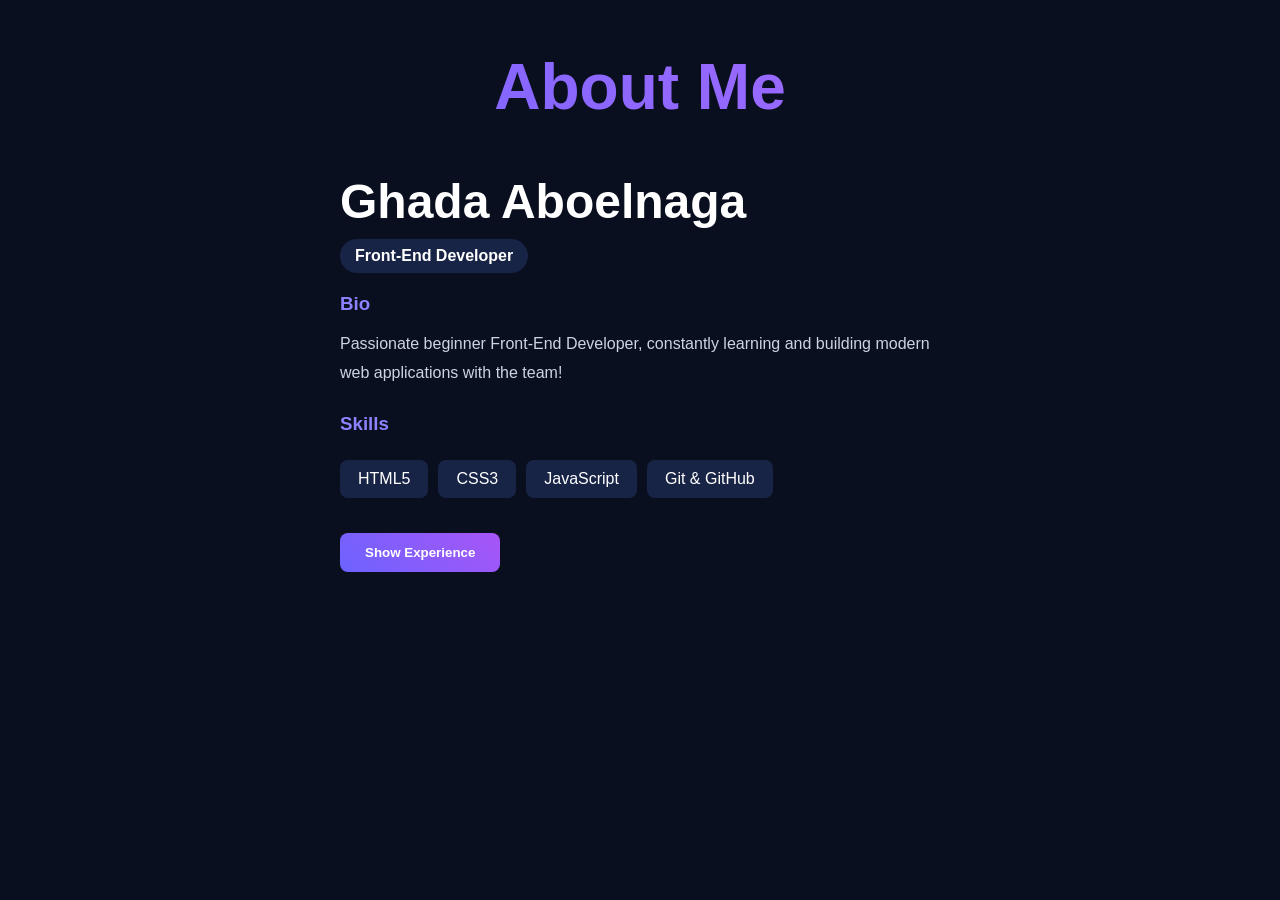
==== Ghada aboelnaga/index.html @ 55113382 "Added Ghada folder and files" ====
<!DOCTYPE html>
<html lang="en">
<head>
<meta charset="UTF-8">
<meta name="viewport" content="width=device-width, initial-scale=1.0">
<title>Ghada Aboelnaga - Portfolio</title>
<link rel="stylesheet" href="style.css">
</head>
<body>

<section class="about">
<h1 class="title">About Me</h1>

<div class="container">
<div class="right">
<h2>Ghada Aboelnaga</h2>

<div class="info">
<span class="exp">Front-End Developer</span>
</div>

<h3>Bio</h3>
<p>Passionate beginner Front-End Developer, constantly learning and building modern web applications with the team!</p>

<div class="skills">
<h3>Skills</h3>
<div class="skill">HTML5</div>
<div class="skill">CSS3</div>
<div class="skill">JavaScript</div>
<div class="skill">Git & GitHub</div>
</div>

<button id="experienceBtn">Show Experience</button>

<div id="experienceBox">
<h3>Experience & Projects:</h3>
<ul>
<li>Building responsive web interfaces (Responsive Design).</li>
<li>Team collaboration using Git & GitHub.</li>
</ul>
</div>

</div>
</div>
</section>

<script src="script.js"></script>
</body>
</html>
---- Ghada aboelnaga/style.css ----
*{
    margin: 0;
    padding: 0;
    box-sizing: border-box;
    font-family: 'Segoe UI', sans-serif;
}

body{
    min-height: 100vh;
    background: #0a0f1f;
    color: white;
    transition: .4s;
}

.about{
    padding: 50px 10%;
}

.title{
    text-align: center;
    font-size: 4rem;
    margin-bottom: 50px;
    background: linear-gradient(45deg, #6c63ff, #b26cff);
    -webkit-background-clip: text;
    color: transparent;
}

.container{
    display: flex;
    align-items: center;
    justify-content: center;
    gap: 80px;
    flex-wrap: wrap;
}

.image-box{
    width: 350px;
    height: 350px;
    border-radius: 50%;
    overflow: hidden;
    border: 5px solid #6c63ff;
    animation: float 4s infinite ease-in-out;
    box-shadow: 0 0 40px #6c63ff;
}

.image-box img{
    width: 100%;
    height: 100%;
    object-fit: cover;
}

.right{
    max-width: 600px;
    animation: slide .8s ease;
}

.right h2{
    font-size: 3rem;
    margin-bottom: 10px;
}

.info{
    display: flex;
    gap: 15px;
    align-items: center;
    margin-bottom: 20px;
}

.exp{
    background: #182446;
    padding: 8px 15px;
    border-radius: 20px;
    font-weight: 600;
}

.right h3{
    color: #8d82ff;
    margin-bottom: 15px;
}

.right p{
    line-height: 1.8;
    margin-bottom: 25px;
    color: #cbd5e1;
}

.skills{
    display: flex;
    flex-wrap: wrap;
    gap: 10px;
    margin-bottom: 25px;
}

.skills h3{
    width: 100%;
}

.skill{
    padding: 10px 18px;
    background: #182446;
    border-radius: 8px;
    transition: .3s;
    cursor: default;
}

.skill:hover{
    transform: translateY(-5px);
    background: #6c63ff;
}

#experienceBtn,
.project-btn{
    display: inline-block;
    padding: 12px 25px;
    border: none;
    border-radius: 8px;
    cursor: pointer;
    background: linear-gradient(45deg, #6c63ff, #a855f7);
    color: white;
    font-weight: bold;
    text-decoration: none;
    margin-top: 10px;
    transition: transform 0.2s ease;
}

#experienceBtn:hover{
    transform: scale(1.05);
}

#experienceBox{
    display: none;
    margin-top: 20px;
    background: #182446;
    padding: 20px;
    border-radius: 10px;
    border-left: 4px solid #6c63ff;
}

#experienceBox ul{
    padding-left: 20px;
}

#experienceBox li{
    margin: 10px 0;
    color: #e2e8f0;
}

/* Animations */
@keyframes float{
    0%, 100%{
        transform: translateY(0);
    }
    50%{
        transform: translateY(-15px);
    }
}

@keyframes slide{
    from{
        opacity: 0;
        transform: translateX(50px);
    }
    to{
        opacity: 1;
        transform: translateX(0);
    }
}

/* Responsive Design */
@media(max-width: 768px){
    .title{  
        font-size: 2.5rem;  
    }  
    .image-box{  
        width: 250px;  
        height: 250px;  
    }  
    .right h2{  
        font-size: 2rem;  
    }
}
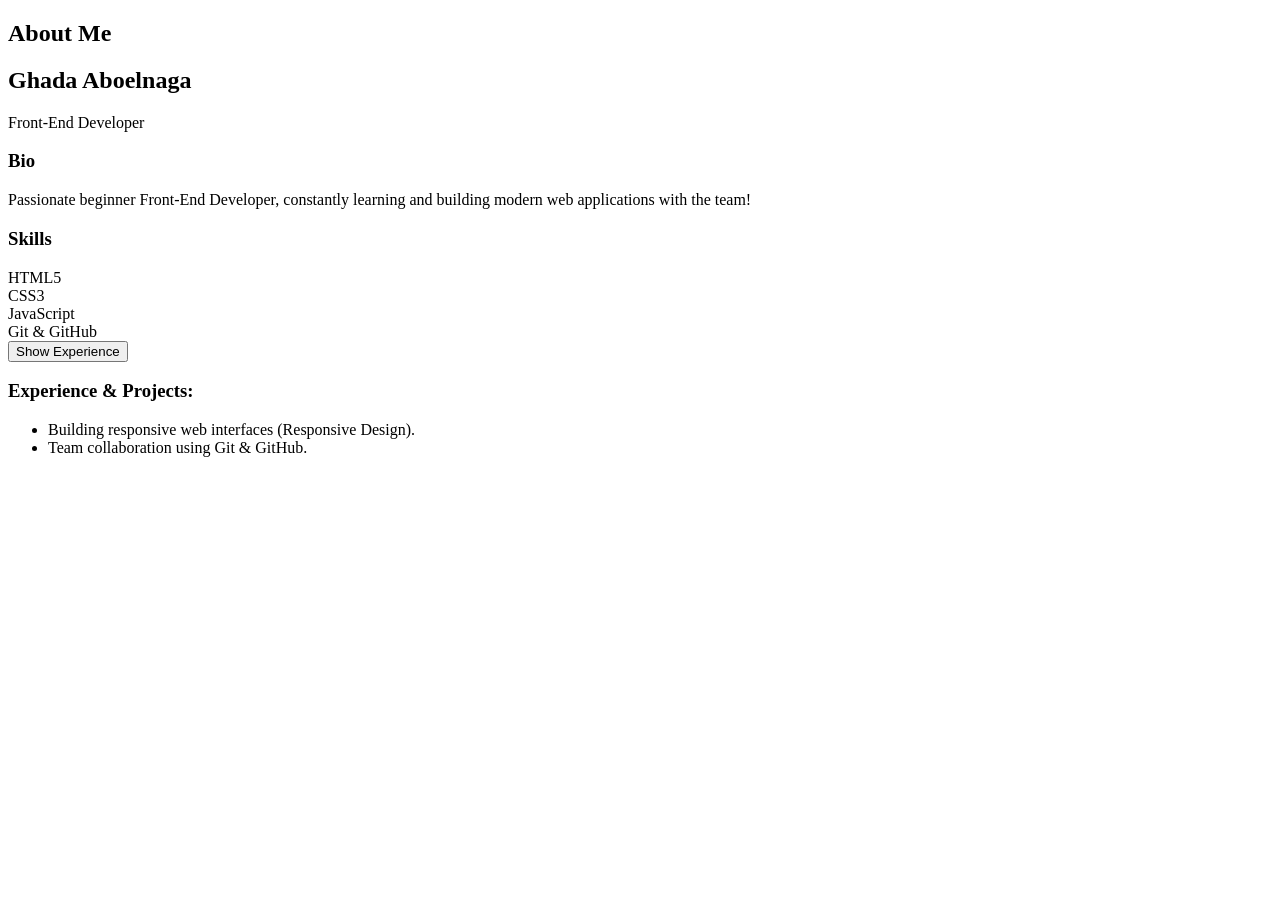
==== commit 787e92e2: "Update index.html" ====
--- a/Ghada aboelnaga/index.html
+++ b/Ghada aboelnaga/index.html
@@ -4,7 +4,7 @@
 <meta charset="UTF-8">
 <meta name="viewport" content="width=device-width, initial-scale=1.0">
 <title>Ghada Aboelnaga - Portfolio</title>
-<link rel="stylesheet" href="style.css">
+<link rel="stylesheet" href="https://raw.githubusercontent.com/MoGLCL/About/b683ad91efb2336a3aca1a656331093fe71750f8/Ghada%20aboelnaga/Yasmin%20Ali/Style.css">
 </head>
 <body>
 
@@ -44,6 +44,6 @@
 </div>
 </section>
 
-<script src="script.js"></script>
+<script src="https://raw.githubusercontent.com/MoGLCL/About/b683ad91efb2336a3aca1a656331093fe71750f8/Ghada%20aboelnaga/Yasmin%20Ali/Script.js"></script>
 </body>
-</html>+</html>
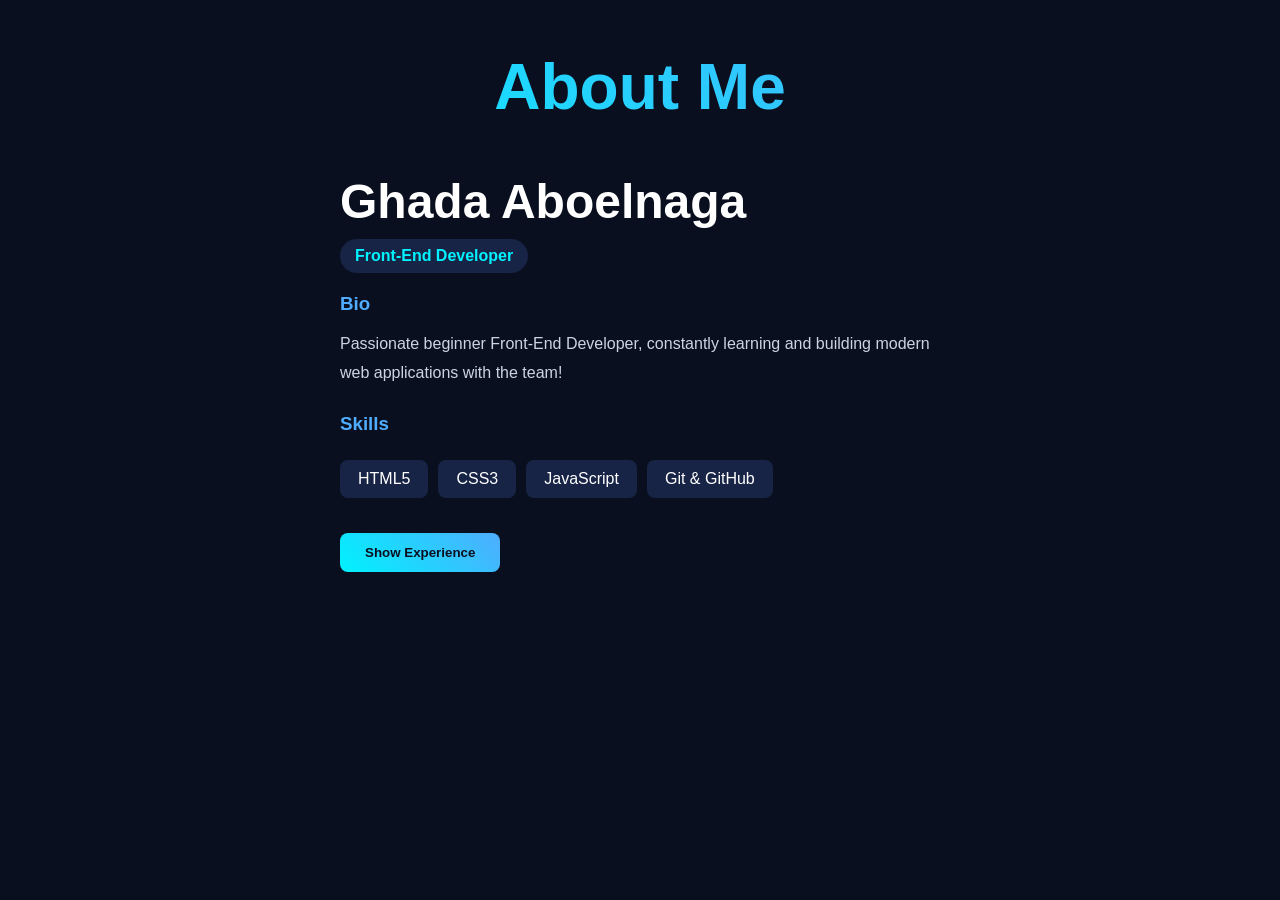
==== commit 4da49711: "Update Ghada" ====
--- a/Ghada aboelnaga/index.html
+++ b/Ghada aboelnaga/index.html
@@ -4,7 +4,162 @@
 <meta charset="UTF-8">
 <meta name="viewport" content="width=device-width, initial-scale=1.0">
 <title>Ghada Aboelnaga - Portfolio</title>
-<link rel="stylesheet" href="https://raw.githubusercontent.com/MoGLCL/About/b683ad91efb2336a3aca1a656331093fe71750f8/Ghada%20aboelnaga/Yasmin%20Ali/Style.css">
+<!-- <link rel="stylesheet" href="https://raw.githubusercontent.com/MoGLCL/About/b683ad91efb2336a3aca1a656331093fe71750f8/Ghada%20aboelnaga/Yasmin%20Ali/Style.css"> -->
+<style>
+    
+*{
+    margin: 0;
+    padding: 0;
+    box-sizing: border-box;
+    font-family: 'Segoe UI', sans-serif;
+}
+
+body{
+    min-height: 100vh;
+    background: #0a0f1f;
+    color: white;
+    transition: .4s;
+}
+
+.about{
+    padding: 50px 10%;
+}
+
+.title{
+    text-align: center;
+    font-size: 4rem;
+    margin-bottom: 50px;
+    background: linear-gradient(45deg, #00f2fe, #4facfe);
+    -webkit-background-clip: text;
+    color: transparent;
+}
+
+.container{
+    display: flex;
+    align-items: center;
+    justify-content: center;
+    gap: 80px;
+    flex-wrap: wrap;
+}
+
+.right{
+    max-width: 600px;
+    animation: slide .8s ease;
+}
+
+.right h2{
+    font-size: 3rem;
+    margin-bottom: 10px;
+}
+
+.info{
+    display: flex;
+    gap: 15px;
+    align-items: center;
+    margin-bottom: 20px;
+}
+
+.exp{
+    background: #182446;
+    padding: 8px 15px;
+    border-radius: 20px;
+    font-weight: 600;
+    color: #00f2fe;
+}
+
+.right h3{
+    color: #4facfe;
+    margin-bottom: 15px;
+}
+
+.right p{
+    line-height: 1.8;
+    margin-bottom: 25px;
+    color: #cbd5e1;
+}
+
+.skills{
+    display: flex;
+    flex-wrap: wrap;
+    gap: 10px;
+    margin-bottom: 25px;
+}
+
+.skills h3{
+    width: 100%;
+}
+
+.skill{
+    padding: 10px 18px;
+    background: #182446;
+    border-radius: 8px;
+    transition: .3s;
+    cursor: default;
+}
+
+.skill:hover{
+    transform: translateY(-5px);
+    background: #00f2fe;
+    color: #0a0f1f;
+    font-weight: bold;
+}
+
+#experienceBtn{
+    display: inline-block;
+    padding: 12px 25px;
+    border: none;
+    border-radius: 8px;
+    cursor: pointer;
+    background: linear-gradient(45deg, #00f2fe, #4facfe);
+    color: #0a0f1f;
+    font-weight: bold;
+    text-decoration: none;
+    margin-top: 10px;
+    transition: transform 0.2s ease;
+}
+
+#experienceBtn:hover{
+    transform: scale(1.05);
+}
+
+#experienceBox{
+    display: none;
+    margin-top: 20px;
+    background: #182446;
+    padding: 20px;
+    border-radius: 10px;
+    border-left: 4px solid #00f2fe;
+}
+
+#experienceBox ul{
+    padding-left: 20px;
+}
+
+#experienceBox li{
+    margin: 10px 0;
+    color: #e2e8f0;
+}
+
+@keyframes slide{
+    from{
+        opacity: 0;
+        transform: translateX(50px);
+    }
+    to{
+        opacity: 1;
+        transform: translateX(0);
+    }
+}
+
+@media(max-width: 768px){
+    .title{  
+        font-size: 2.5rem;  
+    }  
+    .right h2{  
+        font-size: 2rem;  
+    }
+}
+</style>
 </head>
 <body>
 
@@ -44,6 +199,19 @@
 </div>
 </section>
 
-<script src="https://raw.githubusercontent.com/MoGLCL/About/b683ad91efb2336a3aca1a656331093fe71750f8/Ghada%20aboelnaga/Yasmin%20Ali/Script.js"></script>
+<script>
+    const experienceBtn = document.getElementById("experienceBtn");
+const experienceBox = document.getElementById("experienceBox");
+
+experienceBtn.addEventListener("click", () => {
+    if (experienceBox.style.display === "block") {  
+        experienceBox.style.display = "none";  
+        experienceBtn.textContent = "Show Experience";  
+    } else {  
+        experienceBox.style.display = "block";  
+        experienceBtn.textContent = "Hide Experience";  
+    }
+});
+</script>
 </body>
-</html>
+</html>
